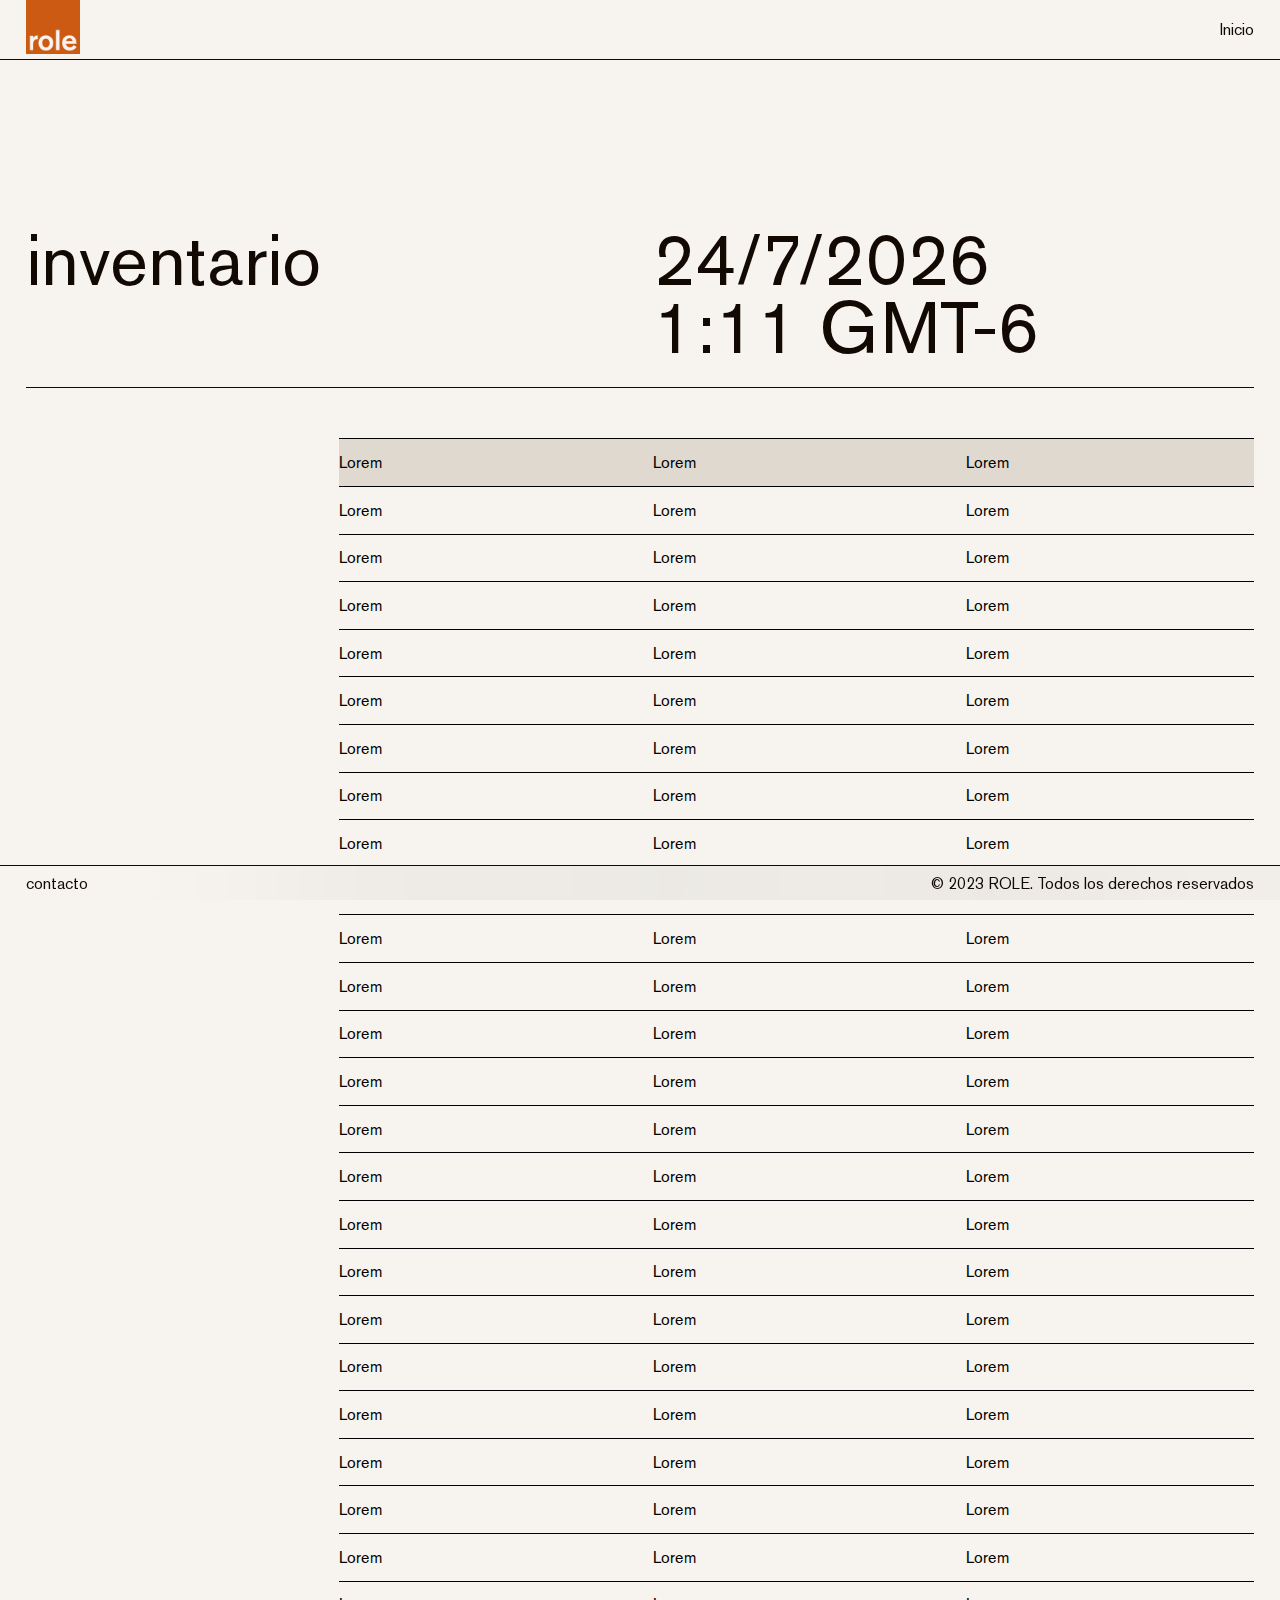
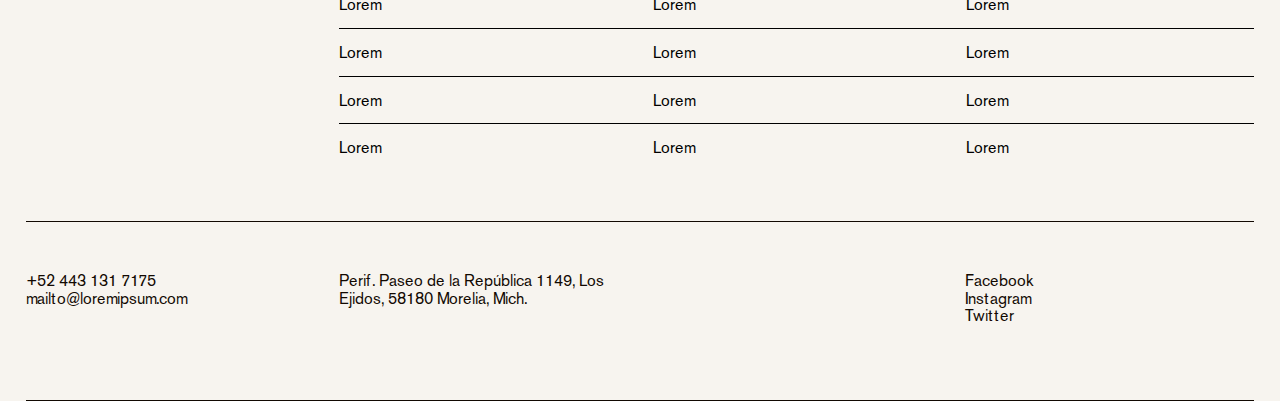
==== inventario.html @ 87e4a1c2 "1" ====
<!DOCTYPE html>
<html lang="en">

<head>
    <meta charset="UTF-8">
    <meta http-equiv="X-UA-Compatible" content="IE=edge">
    <meta name="viewport" content="width=device-width, initial-scale=1.0">
    <link rel="stylesheet" href="css/estilos.css">
    <link rel="shortcut icon" href="img/Recurso 6.png" type="image/x-icon">
    <title>Inventario | ROLE</title>
</head>

<body>
    <nav>
        <div class="gen">
            <div class="col2">
                <div class="center">

                </div>
            </div>
            <div class="col2">
                <ul class="menu">
                    <a href="index.html">
                        Inicio
                    </a>
                </ul>
            </div>
        </div>
    </nav>
    <section class="general">
        <header>
            <div class="gen">
                <div class="col2">
                    <h1>inventario</h1>
                </div>
                <div class="col2">
                    <h1 id="current_date"></h1>
                    <!--FECHA ACTUAL-->
                    <script>
                        function updateClock() {
                            date = new Date();
                            year = date.getFullYear().toString();
                            month = date.getMonth() + 1;
                            day = date.getDate();
                            hours = date.getHours();
                            minutes = date.getMinutes();
                            document.getElementById("current_date").innerHTML = day + "/" + month + "/" + year + " " +
                                "<br>" +
                                hours + ":" + ("0" + minutes).slice(-2) + " " + "GMT-6";
                        }

                        updateClock(); // llama a la función para que muestre la hora inmediatamente

                        setInterval(updateClock, 1000); // llama a la función cada segundo para actualizar la hora
                    </script>
                </div>
            </div>
        </header>
        <main class="inventario">
            <div class="gen">
                <div class="col" id="vacio">
                </div>
                <div class="col3">
                    <table>
                        <thead>
                            <tr>
                                <th>Lorem</th>
                                <th>Lorem</th>
                                <th>Lorem</th>
                            </tr>
                            <tr>
                                <td>Lorem</td>
                                <td>Lorem</td>
                                <td>Lorem</td>
                            </tr>
                            <tr>
                                <td>Lorem</td>
                                <td>Lorem</td>
                                <td>Lorem</td>
                            </tr>
                            <tr>
                                <td>Lorem</td>
                                <td>Lorem</td>
                                <td>Lorem</td>
                            </tr>
                            <tr>
                                <td>Lorem</td>
                                <td>Lorem</td>
                                <td>Lorem</td>
                            </tr>
                            <tr>
                                <td>Lorem</td>
                                <td>Lorem</td>
                                <td>Lorem</td>
                            </tr>
                            <tr>
                                <td>Lorem</td>
                                <td>Lorem</td>
                                <td>Lorem</td>
                            </tr>
                            <tr>
                                <td>Lorem</td>
                                <td>Lorem</td>
                                <td>Lorem</td>
                            </tr>
                            <tr>
                                <td>Lorem</td>
                                <td>Lorem</td>
                                <td>Lorem</td>
                            </tr>
                            <tr>
                                <td>Lorem</td>
                                <td>Lorem</td>
                                <td>Lorem</td>
                            </tr>
                            <tr>
                                <td>Lorem</td>
                                <td>Lorem</td>
                                <td>Lorem</td>
                            </tr>
                            <tr>
                                <td>Lorem</td>
                                <td>Lorem</td>
                                <td>Lorem</td>
                            </tr>
                            <tr>
                                <td>Lorem</td>
                                <td>Lorem</td>
                                <td>Lorem</td>
                            </tr>
                            <tr>
                                <td>Lorem</td>
                                <td>Lorem</td>
                                <td>Lorem</td>
                            </tr>
                            <tr>
                                <td>Lorem</td>
                                <td>Lorem</td>
                                <td>Lorem</td>
                            </tr>
                            <tr>
                                <td>Lorem</td>
                                <td>Lorem</td>
                                <td>Lorem</td>
                            </tr>
                            <tr>
                                <td>Lorem</td>
                                <td>Lorem</td>
                                <td>Lorem</td>
                            </tr>
                            <tr>
                                <td>Lorem</td>
                                <td>Lorem</td>
                                <td>Lorem</td>
                            </tr>
                            <tr>
                                <td>Lorem</td>
                                <td>Lorem</td>
                                <td>Lorem</td>
                            </tr>
                            <tr>
                                <td>Lorem</td>
                                <td>Lorem</td>
                                <td>Lorem</td>
                            </tr>
                            <tr>
                                <td>Lorem</td>
                                <td>Lorem</td>
                                <td>Lorem</td>
                            </tr>
                            <tr>
                                <td>Lorem</td>
                                <td>Lorem</td>
                                <td>Lorem</td>
                            </tr>
                            <tr>
                                <td>Lorem</td>
                                <td>Lorem</td>
                                <td>Lorem</td>
                            </tr>
                            <tr>
                                <td>Lorem</td>
                                <td>Lorem</td>
                                <td>Lorem</td>
                            </tr>
                            <tr>
                                <td>Lorem</td>
                                <td>Lorem</td>
                                <td>Lorem</td>
                            </tr>
                            <tr>
                                <td>Lorem</td>
                                <td>Lorem</td>
                                <td>Lorem</td>
                            </tr>
                            <tr>
                                <td>Lorem</td>
                                <td>Lorem</td>
                                <td>Lorem</td>
                            </tr>
                            <tr>
                                <td>Lorem</td>
                                <td>Lorem</td>
                                <td>Lorem</td>
                            </tr>
                        </thead>
                    </table>
                </div>
            </div>
            <div class="gen" id="contacto">
                <div class="col" id="doble">
                    <a href="#">
                        <p class="parrafo">+52 443 131 7175</p>
                    </a>
                    <a href="#">
                        <p class="parrafo">mailto@loremipsum.com</p>
                    </a>
                </div>
                <div class="col">
                    <a href="https://goo.gl/maps/5dLhJok3VDNQPJXZ6">
                        <p class="parrafo">Perif. Paseo de la República 1149, Los Ejidos, 58180 Morelia, Mich.</p>
                    </a>
                </div>
                <div class="col" id="vacio"></div>
                <div class="col">
                    <a href="#">
                        <p class="parrafo">Facebook</p>
                    </a>
                    <a href="#">
                        <p class="parrafo">Instagram</p>
                    </a>
                    <a href="#">
                        <p class="parrafo">Twitter</p>
                    </a>
                </div>
            </div>
        </main>
    </section>
    <footer>
        <div class="gen">
            <div class="col2">
                <a href="#contacto">
                    contacto
                </a>
            </div>
            <div class="col2">
                <p class="parrafo">
                    © 2023 ROLE. Todos los derechos reservados
                </p>
            </div>
        </div>
    </footer>
</body>

</html>
---- css/estilos.css ----
* {
    margin: 0;
    padding: 0;
    box-sizing: border-box;
    -webkit-box-sizing: border-box;
}

::-webkit-scrollbar {
    display: none;
}

html {
    scroll-behavior: smooth;
}

/*FONTS*/

@font-face {
    font-family: 'Akzidenz-Grotesk Pro';
    src: url('../fonts/AkzidenzGroteskPro-Regular.eot');
    src: url('../fonts/AkzidenzGroteskPro-Regular.eot?#iefix') format('embedded-opentype'),
        url('../fonts/AkzidenzGroteskPro-Regular.woff2') format('woff2'),
        url('../fonts/AkzidenzGroteskPro-Regular.woff') format('woff'),
        url('../fonts/AkzidenzGroteskPro-Regular.ttf') format('truetype'),
        url('../fonts/AkzidenzGroteskPro-Regular.svg#AkzidenzGroteskPro-Regular') format('svg');
    font-weight: normal;
    font-style: normal;
    font-display: swap;
}

@font-face {
    font-family: 'Akzidenz-Grotesk Pro Med';
    src: url('../fonts/AkzidenzGroteskPro-Md.eot');
    src: url('../fonts/AkzidenzGroteskPro-Md.eot?#iefix') format('embedded-opentype'),
        url('../fonts/AkzidenzGroteskPro-Md.woff2') format('woff2'),
        url('../fonts/AkzidenzGroteskPro-Md.woff') format('woff'),
        url('../fonts/AkzidenzGroteskPro-Md.ttf') format('truetype'),
        url('../fonts/AkzidenzGroteskPro-Md.svg#AkzidenzGroteskPro-Md') format('svg');
    font-weight: 500;
    font-style: normal;
    font-display: swap;
}


/*GEN*/

body {
    width: 100vw;
    overflow-x: hidden;
    margin: 0;
    font-family: 'Akzidenz-Grotesk Pro', 'Neue Haas Grotesk Display Pro', sans-serif;
    background-color: #f7f4ef;
}

section.general {
    width: 100%;
    padding: 2vw;
    background-color: #f7f4ef;
}


/* Nav */

nav {
    width: 100vw;
    height: 60px;
    padding: 0 2vw;
    justify-content: space-between;
    position: fixed;
    top: 0;
    z-index: 100;
    backdrop-filter: blur(100px);
    align-items: center;
    border-bottom: 1px solid #120902;
}

nav div.center {
    float: left;
    width: 100px;
    height: 90%;
    float: left;
    background-image: url(../img/Recurso\ 5.png);
    background-size: contain;
    background-position: left;
    background-repeat: no-repeat;
    transition: 0.5s all;
    opacity: 1;
}

div.center:hover {
    opacity: 0.5;
}

a {
    text-decoration: none;
    color: #120902;
    transition: 0.5s all;
    opacity: 1;
}

a:hover {
    opacity: 0.5;
}

/* Menú */

.menu {
    width: 100%;
    float: right;
    line-height: 25px;
    text-align: right;
    z-index: 2000;
    opacity: 1;
}

.menu a {
    color: #120902;
    text-decoration: none;
    padding: 0;
    transition: all 0.1s;
    font-size: 16px;
    font-weight: 500;
    opacity: 1;
    vertical-align: middle;
}

.menu a:hover {
    opacity: 0.5;
}

/*TERMINA NAV*/

section.general {
    width: 100%;
    margin-top: 200px;

}

header {
    width: 96vw;
    float: left;
    padding-bottom: 0;
    border-bottom: 1px solid #120902;
}

header h1,
main h1 {
    font-size: 72px;
    font-weight: 500;
    line-height: 95%;
    color: #120902;
    user-select:
}

div.gen {
    width: 100%;
    display: flex;
    align-items: top;
    justify-content: space-between;
    padding-bottom: 50px;
}

header div.gen {
    padding-bottom: 25px;
}

div.col {
    width: 22.6vw;
    float: right;
}

div.col2 {
    width: 47vw;
    float: right;
}

div.col3 {
    width: 71.5vw;
    float: right;
}

nav div.gen div.col2 {
    height: 60px;
}

nav div.gen div.col2 a {
    line-height: 60px;
}

main {
    width: 100%;
    height: 200px;
    float: right;
    margin-top: 50px;
}

p {
    color: #120902;
    font-weight: 500;
    font-size: 18px;
    line-height: 110%;
}

main div.col4 {
    width: 71.5vw;
    height: 600px;
    background-image: url(../img/img1.png);
    background-size: cover;
    background-color: red;
}

h2,
h3,
h4,
h5,
h6 {
    font-weight: 500;
    line-height: 120%;
}

h2 {
    font-size: 24px;
    text-decoration: underline;
}

main div.gen:nth-child(2),
main div.gen:nth-child(3),
main div.gen:nth-child(4) {
    border-bottom: 1px solid #120902;
    padding-bottom: 25px;
    margin-bottom: 50px;
}

main.index div.gen:nth-child(3) p.parrafo:nth-of-type(1) {
    text-indent: 11.3vw;
    font-size: 24px;
    line-height: 120%;
    margin-bottom: 28.8px;
}

main.index div.gen:nth-child(3) p.parrafo:nth-of-type(2) {
    font-size: 24px;
    line-height: 120%;
    text-indent: 0;
}

main div.gen:nth-child(5) p {
    font-size: 16px;
}

main div.gen:nth-child(5) {
    padding-bottom: 75px;
}


/* Footer */
footer {
    width: 100%;
    height: 35px;
    position: fixed;
    bottom: 0;
    z-index: 100;
    backdrop-filter: blur(100px);
    align-items: center;
    overflow: hidden;
    padding: 0px 2vw;
    padding-top: 0;
    border-top: 1px solid #120902;
}

footer div.col,
footer div.col2 {
    height: 35px;

}

footer div.col2:last-child {
    text-align: right;
}

footer p.parrafo,
footer a {
    font-weight: 500;
    font-size: 16px;
    line-height: 35px;
}

table {
    table-layout: fixed;
    width: 71.5vw;
    border-collapse: collapse;
    padding: 0 1vw;
    text-align: left;
}

th {
    width: 24.5vw;
    border-top: 1px solid black;
    font-weight: 500;
    padding: 1vw 0;
    padding-right: 2vw;
    background: #dfd9d0;
}

th:nth-child(3) {
    width: 22.5vw;
}

td:nth-child(2) {
    width: 23.5vw;
}

td {
    width: 24.5vw;
    border-top: 1px solid black;
    padding: 1vw 0;
}

tr {
    transition: 0.5s;
}

tr:hover {
    background: #dfd9d0;
    cursor: pointer;
}


main.inventario div.gen:first-child {
    border-bottom: 1px solid #120902;
    padding-bottom: 50px;
    margin-bottom: 50px;
}

main.inventario div#contacto {
    margin-bottom: 50px;
    padding-bottom: 75px;
}

main.inventario div#contacto p {
    font-size: 16px;
    line-height: 110%;
}

/*RESPONSIVE*/

@media screen and (max-width: 768px) {
    header h1 {
        font-size: 55px;
    }

    main div.gen div#doble {
        width: 47vw;
    }

    main div.gen div#vacio {
        width: 0;
    }

    main div.col4 {
        height: 300px;
    }
}

@media screen and (max-width: 600px) {
    header h1 {
        font-size: 36px;
    }
}

@media screen and (max-width: 425px) {
    header h1 {
        font-size: 36px;
    }

    main div.gen div#doble {
        width: 47vw;
    }

    main div.gen div#vacio {
        width: 0;
    }

    main div.gen div.col4 {
        width: 96vw;
    }

    main div#cien {
        display: block;
    }

    main div#cien div.col,
    main div#cien div.col2,
    main div#cien div.col3 {
        width: 96vw;
        float: none;
        margin-bottom: 50px;
    }

    main div.col4 {
        height: 300px;
    }

    main div#contacto {
        display: block;
    }

    main div#contacto div.col {
        width: 96vw;
        float: none;
        margin-bottom: 50px;
    }

    main div#contacto div.col:last-child {
        margin-bottom: 0;
    }
}

@media screen and (max-width: 375px) {
    header h1 {
        font-size: 30px;
    }

    main div.col4 {
        height: 300px;
    }
}

@media screen and (max-width: 320px) {
    header h1 {
        font-size: 24px;
    }
}
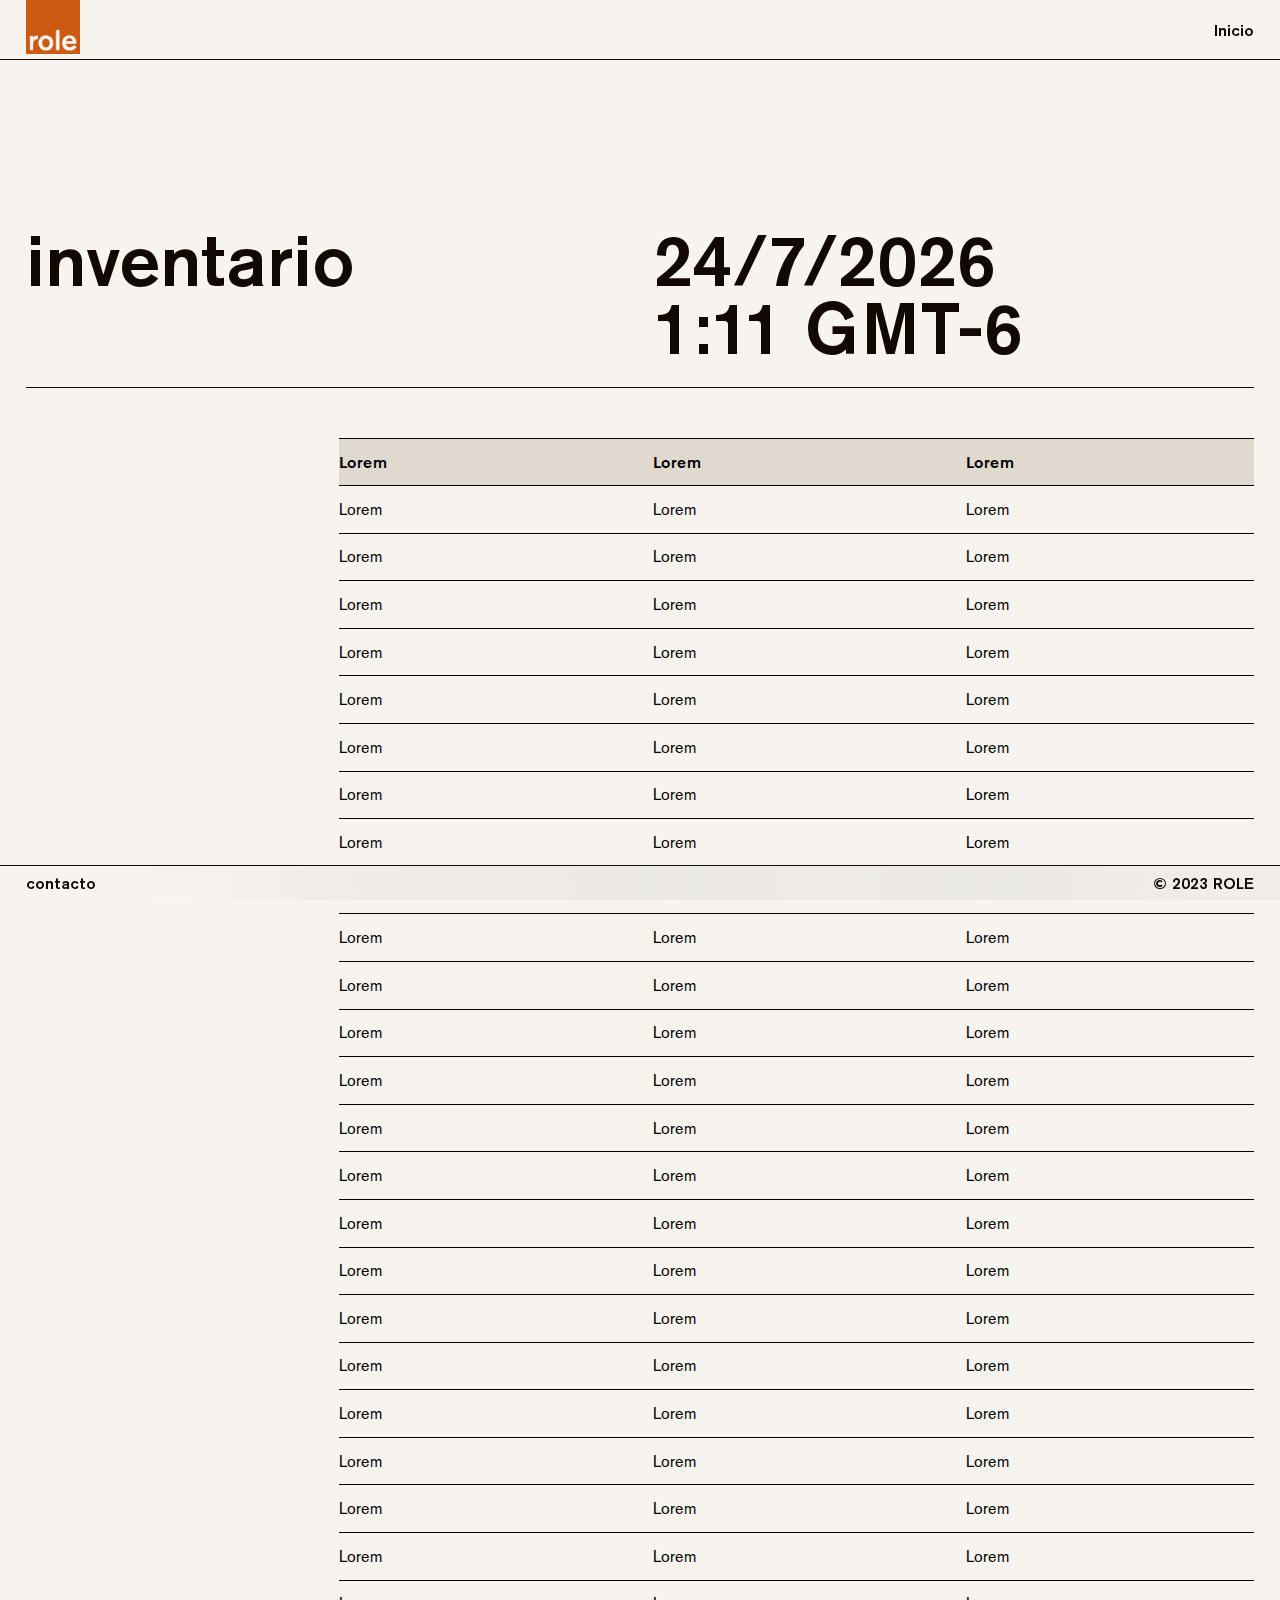
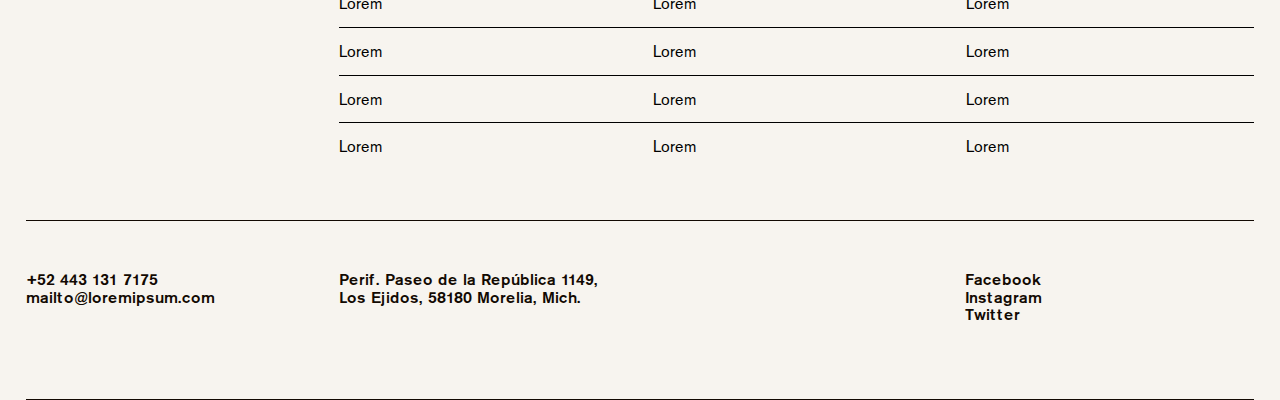
==== commit fd7ab588: "8" ====
--- a/inventario.html
+++ b/inventario.html
@@ -6,7 +6,7 @@
     <meta http-equiv="X-UA-Compatible" content="IE=edge">
     <meta name="viewport" content="width=device-width, initial-scale=1.0">
     <link rel="stylesheet" href="css/estilos.css">
-    <link rel="shortcut icon" href="img/Recurso 6.png" type="image/x-icon">
+    <link rel="shortcut icon" href="img/favicon.png" type="image/x-icon">
     <title>Inventario | ROLE</title>
 </head>
 
@@ -20,7 +20,7 @@
             </div>
             <div class="col2">
                 <ul class="menu">
-                    <a href="index.html">
+                    <a href="https://role-rga.github.io/">
                         Inicio
                     </a>
                 </ul>
@@ -245,7 +245,7 @@
             </div>
             <div class="col2">
                 <p class="parrafo">
-                    © 2023 ROLE. Todos los derechos reservados
+                    © 2023 ROLE
                 </p>
             </div>
         </div>
--- a/css/estilos.css
+++ b/css/estilos.css
@@ -23,13 +23,13 @@
         url('../fonts/AkzidenzGroteskPro-Regular.woff') format('woff'),
         url('../fonts/AkzidenzGroteskPro-Regular.ttf') format('truetype'),
         url('../fonts/AkzidenzGroteskPro-Regular.svg#AkzidenzGroteskPro-Regular') format('svg');
-    font-weight: normal;
+    font-weight: 400;
     font-style: normal;
     font-display: swap;
 }
 
 @font-face {
-    font-family: 'Akzidenz-Grotesk Pro Med';
+    font-family: 'Akzidenz-Grotesk Pro';
     src: url('../fonts/AkzidenzGroteskPro-Md.eot');
     src: url('../fonts/AkzidenzGroteskPro-Md.eot?#iefix') format('embedded-opentype'),
         url('../fonts/AkzidenzGroteskPro-Md.woff2') format('woff2'),
@@ -206,7 +206,6 @@
     height: 600px;
     background-image: url(../img/img1.png);
     background-size: cover;
-    background-color: red;
 }
 
 h2,
